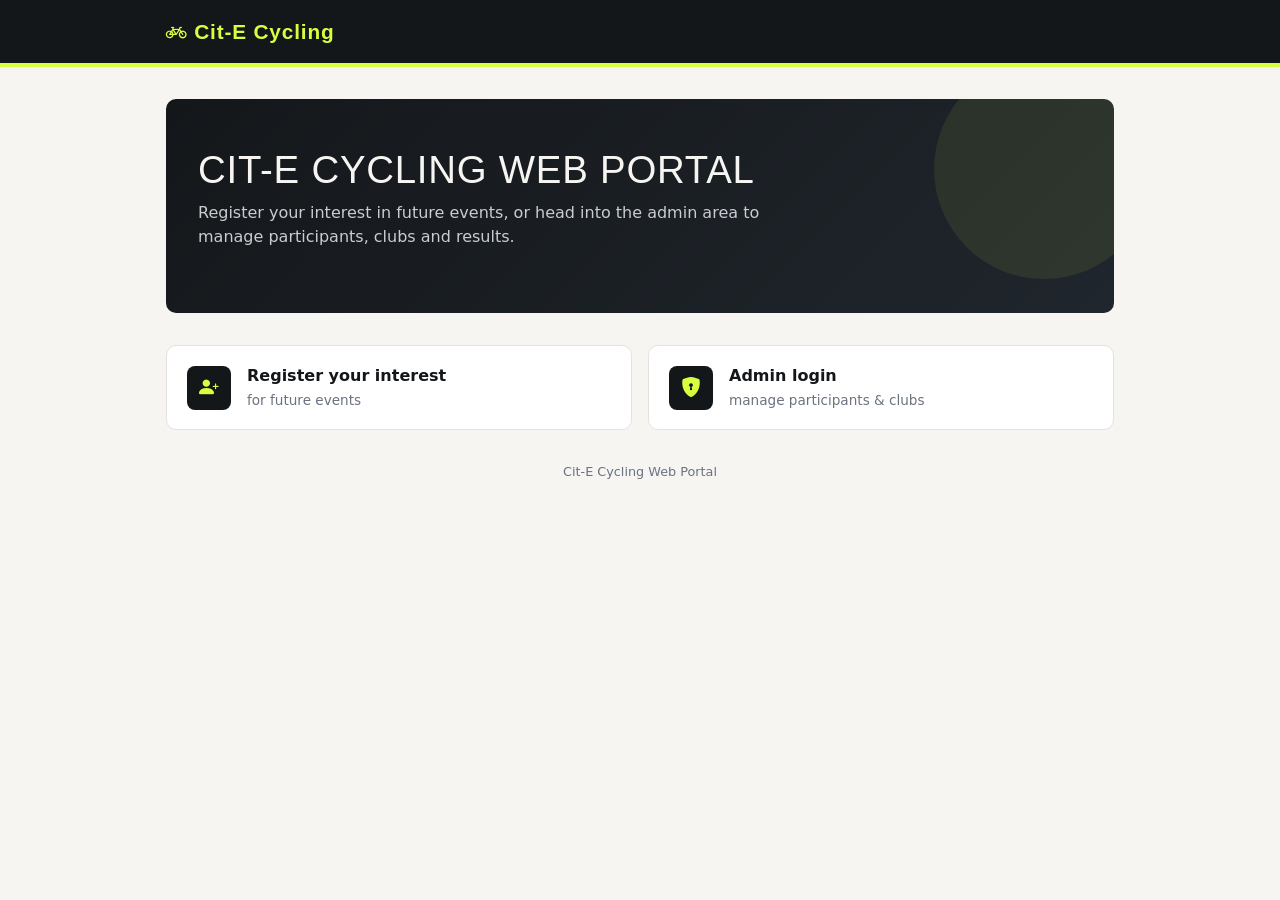
==== index.html @ ba9ae690 "Implemented user authentication" ====
<!DOCTYPE html>
<html lang="en">
<head>
    <meta charset="UTF-8">
    <meta name="viewport" content="width=device-width, initial-scale=1.0">
    <meta http-equiv="X-UA-Compatible" content="ie=edge">
    <title>Register your interest</title>

    <link href="https://cdn.jsdelivr.net/npm/bootstrap@5.3.3/dist/css/bootstrap.min.css" rel="stylesheet">
    <link rel="stylesheet" href="https://cdn.jsdelivr.net/npm/bootstrap-icons@1.11.3/font/bootstrap-icons.css">
    <link rel="stylesheet" href="style.css">
</head>


<body>

    <nav class="navbar cec-navbar">
        <div class="container cec-shell py-0">
            <span class="navbar-brand py-2"><i class="bi bi-bicycle"></i>Cit-E Cycling</span>
        </div>
    </nav>

    <div class="cec-shell">

        <div class="cec-hero">
            <h1>Cit-E Cycling web portal</h1>
            <p>Register your interest in future events, or head into the admin area to manage participants, clubs and results.</p>
        </div>

        <div class="row g-3">
            <div class="col-12 col-md-6">
                <a href="register_form.html" class="cec-card-link">
                    <span class="cec-icon"><i class="bi bi-person-plus-fill"></i></span>
                    <span>
                        <span class="cec-card-title">Register your interest</span>
                        <span class="cec-card-sub">for future events</span>
                    </span>
                </a>
            </div>
            <div class="col-12 col-md-6">
                <a href="admin_login.html" class="cec-card-link">
                    <span class="cec-icon"><i class="bi bi-shield-lock-fill"></i></span>
                    <span>
                        <span class="cec-card-title">Admin login</span>
                        <span class="cec-card-sub">manage participants &amp; clubs</span>
                    </span>
                </a>
            </div>
        </div>

        <footer class="cec-footer">Cit-E Cycling Web Portal</footer>
    </div>
</body>
</html>
---- style.css ----
/* =========================================================
   Cit-E Cycling Web Portal — custom theme
   Layered on top of Bootstrap 5. Visual only — no IDs,
   names, or structural hooks used by PHP/JS are touched.
   ========================================================= */

:root {
  --asphalt: #14171a;
  --asphalt-light: #1f242b;
  --lime: #d7ff3f;
  --lime-dark: #aacf1f;
  --steel: #3a6ea5;
  --off-white: #f6f5f1;
  --line: #e4e2db;
  --ink: #14171a;
  --muted: #6b7280;
  --danger: #e4572e;
  --radius: 10px;
}

@import url('https://fonts.googleapis.com/css2?family=Oswald:wght@500;600;700&family=Inter:wght@400;500;600&family=JetBrains+Mono:wght@500;700&display=swap');

body {
  background-color: var(--off-white);
  color: var(--ink);
  font-family: 'Inter', system-ui, sans-serif;
}

h1, h2, h3, h4, .display-font {
  font-family: 'Oswald', sans-serif;
  letter-spacing: 0.02em;
  text-transform: uppercase;
  color: var(--asphalt);
}

a {
  color: var(--steel);
}
a:hover {
  color: var(--asphalt);
}

/* ---------- Top nav / brand bar ---------- */
.cec-navbar {
  background: var(--asphalt);
  border-bottom: 4px solid var(--lime);
}
.cec-navbar .navbar-brand {
  font-family: 'Oswald', sans-serif;
  font-weight: 700;
  letter-spacing: 0.04em;
  color: var(--lime) !important;
  font-size: 1.3rem;
}
.cec-navbar .navbar-brand .bi {
  margin-right: 0.4rem;
}

/* ---------- Page shell ---------- */
.cec-shell {
  max-width: 980px;
  margin: 0 auto;
  padding: 2rem 1rem 4rem;
}

.cec-backlink {
  display: inline-flex;
  align-items: center;
  gap: 0.4rem;
  font-size: 0.9rem;
  font-weight: 600;
  text-decoration: none;
  color: var(--muted);
  margin-bottom: 1.25rem;
}
.cec-backlink:hover { color: var(--steel); }

/* ---------- Hero (index) ---------- */
.cec-hero {
  background: linear-gradient(135deg, var(--asphalt) 0%, #20262d 100%);
  border-radius: var(--radius);
  padding: 3rem 2rem;
  color: var(--off-white);
  position: relative;
  overflow: hidden;
  margin-bottom: 2rem;
}
.cec-hero::after {
  content: "";
  position: absolute;
  right: -40px;
  top: -40px;
  width: 220px;
  height: 220px;
  background: var(--lime);
  opacity: 0.08;
  border-radius: 50%;
}
.cec-hero h1 {
  color: var(--off-white);
  font-size: 2.4rem;
  margin-bottom: 0.5rem;
}
.cec-hero p {
  color: #c9ccd1;
  max-width: 36rem;
}

/* ---------- Menu / action cards ---------- */
.cec-card-link {
  display: flex;
  align-items: center;
  gap: 1rem;
  background: #fff;
  border: 1px solid var(--line);
  border-radius: var(--radius);
  padding: 1.1rem 1.25rem;
  text-decoration: none;
  color: var(--ink);
  transition: border-color .15s ease, transform .15s ease, box-shadow .15s ease;
}
.cec-card-link:hover {
  border-color: var(--lime-dark);
  transform: translateY(-2px);
  box-shadow: 0 6px 16px rgba(20,23,26,0.08);
  color: var(--ink);
}
.cec-card-link .cec-icon {
  width: 44px;
  height: 44px;
  flex: 0 0 44px;
  border-radius: 8px;
  background: var(--asphalt);
  color: var(--lime);
  display: flex;
  align-items: center;
  justify-content: center;
  font-size: 1.25rem;
}
.cec-card-link .cec-card-title {
  font-weight: 600;
  display: block;
}
.cec-card-link .cec-card-sub {
  color: var(--muted);
  font-size: 0.85rem;
}
.cec-card-link.danger-hover:hover {
  border-color: var(--danger);
}

/* ---------- Forms ---------- */
.cec-form-card {
  background: #fff;
  border: 1px solid var(--line);
  border-radius: var(--radius);
  padding: 1.75rem;
}
.cec-form-card label,
.cec-form-card p {
  font-weight: 600;
  font-size: 0.85rem;
  text-transform: uppercase;
  letter-spacing: 0.03em;
  color: var(--muted);
  margin-bottom: 0.3rem;
}
.btn-cec {
  background: var(--lime);
  border: none;
  color: var(--asphalt);
  font-weight: 700;
  text-transform: uppercase;
  letter-spacing: 0.03em;
  border-radius: 6px;
  padding: 0.55rem 1.5rem;
}
.btn-cec:hover {
  background: var(--lime-dark);
  color: var(--asphalt);
}
.btn-cec-outline {
  border: 2px solid var(--asphalt);
  color: var(--asphalt);
  font-weight: 700;
  text-transform: uppercase;
  letter-spacing: 0.03em;
  border-radius: 6px;
  background: transparent;
}
.btn-cec-outline:hover {
  background: var(--asphalt);
  color: var(--lime);
}

/* ---------- Signature element: roadside km-marker chip ----------
   Used for IDs and numeric stats (power output / distance) to
   echo the roadside distance markers riders pass on a route. */
.km-marker {
  display: inline-flex;
  align-items: center;
  justify-content: center;
  font-family: 'JetBrains Mono', monospace;
  font-weight: 700;
  background: var(--lime);
  color: var(--asphalt);
  border: 2px solid var(--asphalt);
  border-radius: 4px;
  padding: 0.1rem 0.5rem;
  font-size: 0.85rem;
  white-space: nowrap;
}
.km-marker.muted {
  background: var(--off-white);
  border-color: var(--line);
  color: var(--asphalt);
}

/* ---------- Tables ---------- */
.cec-table-wrap {
  background: #fff;
  border: 1px solid var(--line);
  border-radius: var(--radius);
  overflow: hidden;
}
table.cec-table {
  margin-bottom: 0;
}
table.cec-table thead th {
  background: var(--asphalt);
  color: var(--lime);
  font-family: 'Oswald', sans-serif;
  text-transform: uppercase;
  font-size: 0.78rem;
  letter-spacing: 0.05em;
  border: none;
  vertical-align: middle;
}
table.cec-table td {
  vertical-align: middle;
  font-size: 0.92rem;
}
table.cec-table tbody tr:hover {
  background: #fbfbe9;
}
.btn-edit-pill, .btn-delete-pill {
  font-size: 0.78rem;
  font-weight: 700;
  text-transform: uppercase;
  letter-spacing: 0.02em;
  border-radius: 20px;
  padding: 0.3rem 0.8rem;
  text-decoration: none;
  display: inline-flex;
  align-items: center;
  gap: 0.3rem;
}
.btn-edit-pill {
  background: var(--steel);
  color: #fff;
}
.btn-edit-pill:hover { background: #2c5680; color: #fff; }
.btn-delete-pill {
  background: #fdeae3;
  color: var(--danger);
  border: 1px solid var(--danger);
}
.btn-delete-pill:hover { background: var(--danger); color: #fff; }

/* ---------- Result / stat blocks ---------- */
.cec-result-card {
  background: #fff;
  border: 1px solid var(--line);
  border-left: 4px solid var(--lime-dark);
  border-radius: var(--radius);
  padding: 1rem 1.25rem;
  margin-bottom: 0.85rem;
}
.cec-result-card .name {
  font-weight: 600;
  font-family: 'Oswald', sans-serif;
  text-transform: uppercase;
  letter-spacing: 0.02em;
}
.cec-stats-banner {
  background: var(--asphalt);
  color: var(--off-white);
  border-radius: var(--radius);
  padding: 1.25rem 1.5rem;
  margin-top: 1.5rem;
}
.cec-stats-banner .stat-label {
  color: #9aa0a6;
  font-size: 0.72rem;
  text-transform: uppercase;
  letter-spacing: 0.05em;
}
.cec-stats-banner .stat-value {
  font-family: 'JetBrains Mono', monospace;
  font-size: 1.15rem;
  font-weight: 700;
  color: var(--lime);
}

/* ---------- Alerts (kept generic so PHP "echo" output styles too) -- */
ul[style*="color:red"], ul[style*="color: red"] {
  list-style: none;
  background: #fdeae3;
  border: 1px solid var(--danger);
  color: var(--danger) !important;
  border-radius: var(--radius);
  padding: 0.9rem 1.1rem;
  font-weight: 500;
}
ul[style*="color:red"] li, ul[style*="color: red"] li {
  margin-bottom: 0.2rem;
}

footer.cec-footer {
  text-align: center;
  color: var(--muted);
  font-size: 0.8rem;
  padding: 2rem 0 1rem;
}
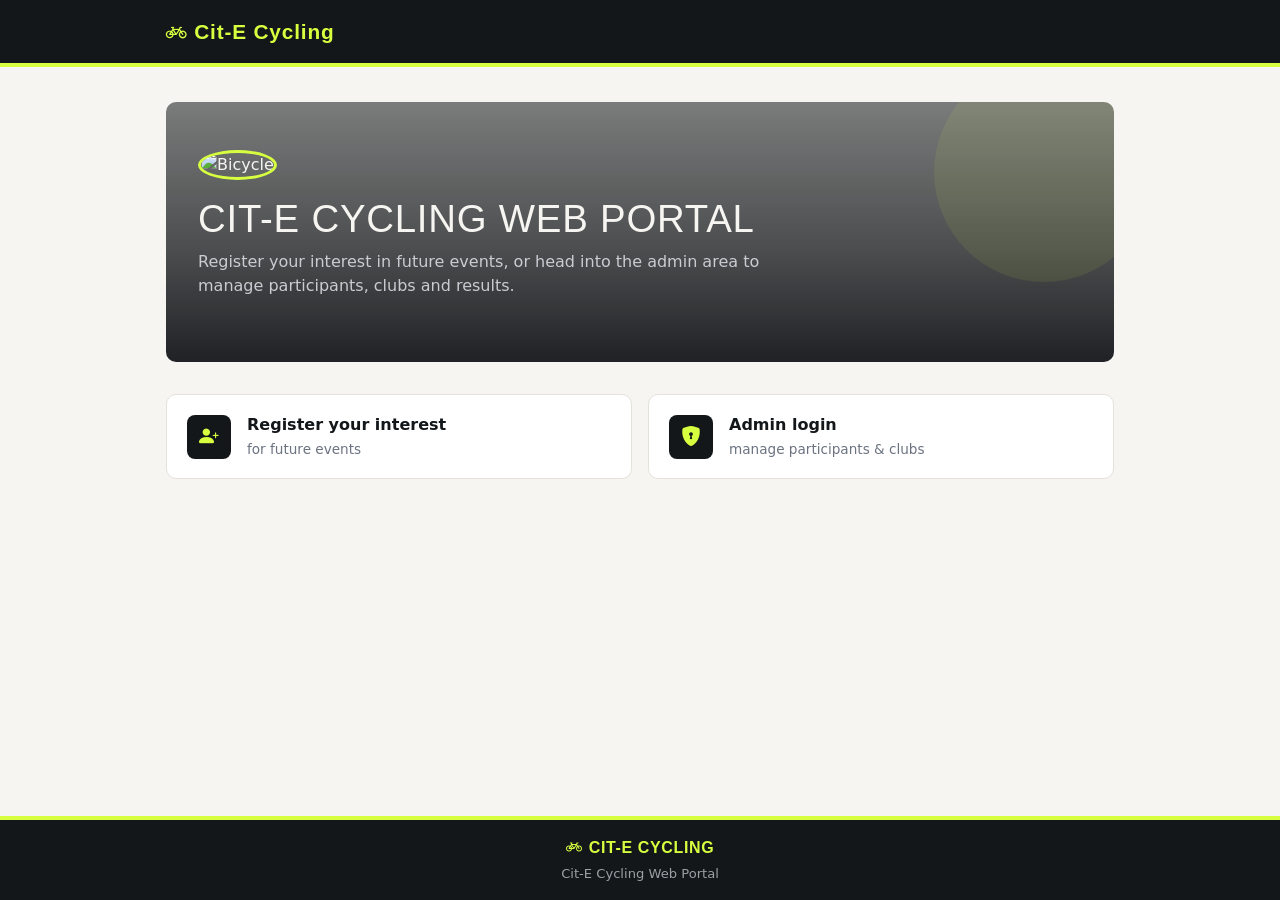
==== commit 3f640b21: "change style" ====
--- a/index.html
+++ b/index.html
@@ -1,5 +1,6 @@
 <!DOCTYPE html>
 <html lang="en">
+
 <head>
     <meta charset="UTF-8">
     <meta name="viewport" content="width=device-width, initial-scale=1.0">
@@ -16,15 +17,19 @@
 
     <nav class="navbar cec-navbar">
         <div class="container cec-shell py-0">
-            <span class="navbar-brand py-2"><i class="bi bi-bicycle"></i>Cit-E Cycling</span>
+            <a href="index.html" class="navbar-brand py-2"><i class="bi bi-bicycle"></i>Cit-E Cycling</a>
         </div>
     </nav>
 
     <div class="cec-shell">
 
         <div class="cec-hero">
+            <img src="https://images.unsplash.com/photo-1485965120184-e220f721d03e?auto=format&fit=crop&w=200&q=80"
+                alt="Bicycle"
+                style="width:64px;height:64px;object-fit:cover;border-radius:50%;border:3px solid var(--lime);margin-bottom:1rem;">
             <h1>Cit-E Cycling web portal</h1>
-            <p>Register your interest in future events, or head into the admin area to manage participants, clubs and results.</p>
+            <p>Register your interest in future events, or head into the admin area to manage participants, clubs and
+                results.</p>
         </div>
 
         <div class="row g-3">
@@ -48,7 +53,11 @@
             </div>
         </div>
 
-        <footer class="cec-footer">Cit-E Cycling Web Portal</footer>
+        <footer class="cec-footer">
+        <span class="cec-footer-brand"><i class="bi bi-bicycle"></i>Cit-E Cycling</span>
+        Cit-E Cycling Web Portal
+    </footer>
     </div>
 </body>
-</html>
+
+</html>
--- a/style.css
+++ b/style.css
@@ -24,7 +24,10 @@
   background-color: var(--off-white);
   color: var(--ink);
   font-family: 'Inter', system-ui, sans-serif;
-}
+  padding-bottom: 90px;
+  padding-top: 70px;
+}
+
 
 h1, h2, h3, h4, .display-font {
   font-family: 'Oswald', sans-serif;
@@ -44,6 +47,11 @@
 .cec-navbar {
   background: var(--asphalt);
   border-bottom: 4px solid var(--lime);
+  position: fixed;
+  top: 0;
+  left: 0;
+  width: 100%;
+  z-index: 100;
 }
 .cec-navbar .navbar-brand {
   font-family: 'Oswald', sans-serif;
@@ -77,7 +85,9 @@
 
 /* ---------- Hero (index) ---------- */
 .cec-hero {
-  background: linear-gradient(135deg, var(--asphalt) 0%, #20262d 100%);
+  background:
+    linear-gradient(180deg, rgba(20,23,26,0.55) 0%, rgba(20,23,26,0.75) 55%, rgba(20,23,26,0.95) 100%),
+    url('https://images.unsplash.com/photo-1517649763962-0c623066013b?auto=format&fit=crop&w=1600&q=80') center/cover no-repeat;
   border-radius: var(--radius);
   padding: 3rem 2rem;
   color: var(--off-white);
@@ -317,8 +327,29 @@
 }
 
 footer.cec-footer {
+  position: fixed;
+  bottom: 0;
+  left: 0;
+  width: 100%;
+  z-index: 100;
   text-align: center;
-  color: var(--muted);
-  font-size: 0.8rem;
-  padding: 2rem 0 1rem;
-}
+  background: var(--asphalt);
+  border-top: 4px solid var(--lime);
+  color: #9aa0a6;
+  font-size: 0.82rem;
+  padding: 1rem;
+  margin: 0;
+}
+footer.cec-footer .cec-footer-brand {
+  display: block;
+  font-family: 'Oswald', sans-serif;
+  font-weight: 700;
+  letter-spacing: 0.04em;
+  text-transform: uppercase;
+  color: var(--lime);
+  font-size: 1rem;
+  margin-bottom: 0.3rem;
+}
+footer.cec-footer .cec-footer-brand .bi {
+  margin-right: 0.4rem;
+}
